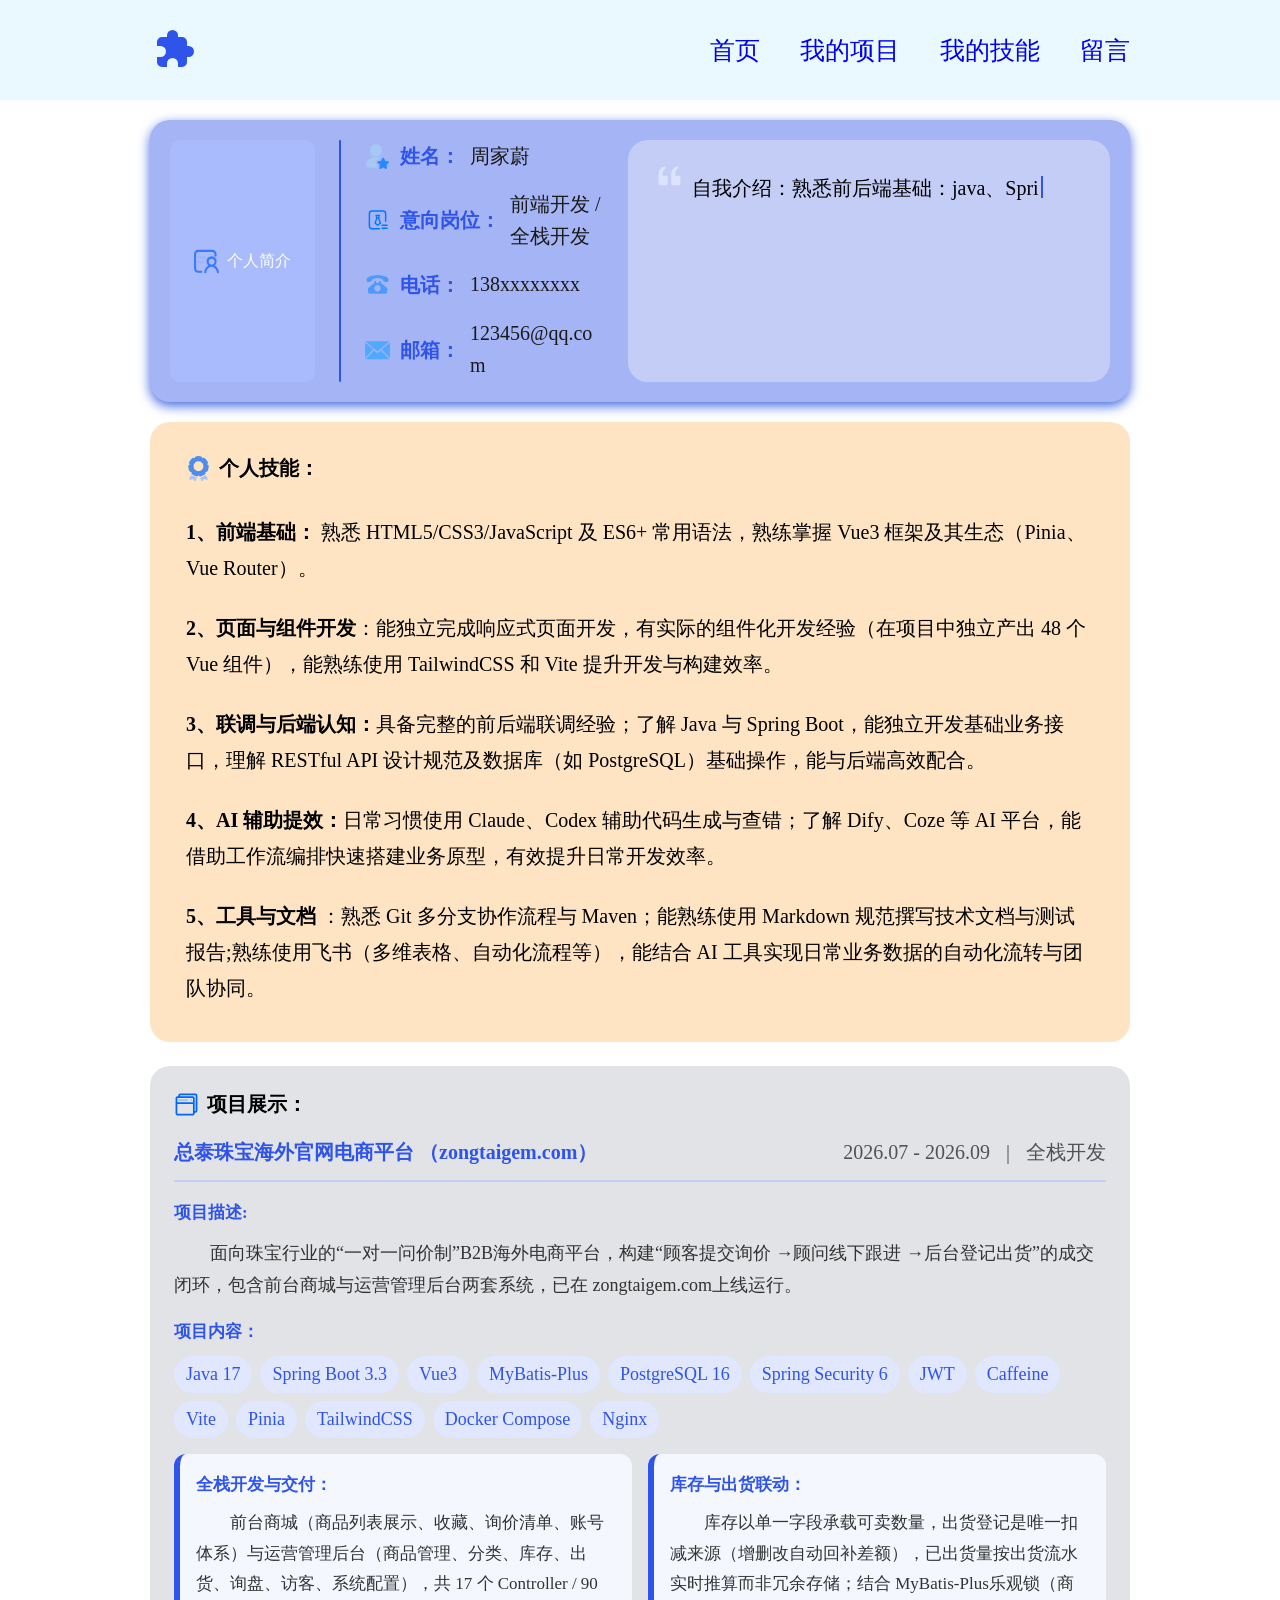
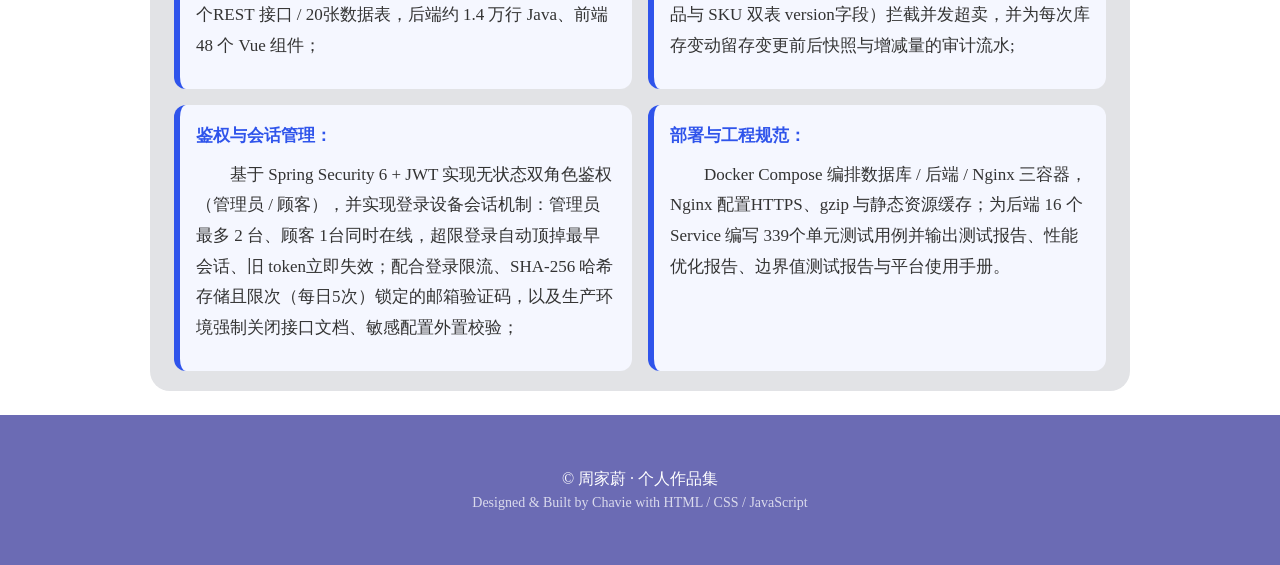
==== Work/index.html @ d4e1d158 "修改首页" ====
<!DOCTYPE html>
<html lang="en">

<head>
    <meta charset="UTF-8">
    <meta name="viewport" content="width=device-width, initial-scale=1.0">
    <title>个人作品集</title>
    <script src="First_Work.js" defer></script>
    <link rel="stylesheet" href="First_Work.css">

</head>

<body>

    <!-- 顶部导航栏 -->
    <header>
        <!-- logo -->
        <svg t="1792404704887" class="icon" viewBox="0 0 1024 1024" version="1.1" xmlns="http://www.w3.org/2000/svg"
            p-id="7652" width="48" height="48">
            <path
                d="M362.666667 874.666667h-106.666667a106.773333 106.773333 0 0 1-106.666667-106.666667v-106.666667h74.666667a117.333333 117.333333 0 0 0 0-234.666666H149.333333v-85.333334a106.773333 106.773333 0 0 1 106.666667-106.666666h106.666667V202.666667a117.333333 117.333333 0 0 1 234.666666 0V234.666667h85.333334a106.773333 106.773333 0 0 1 106.666666 106.666666v85.333334h32a117.333333 117.333333 0 1 1 0 234.666666H789.333333v106.666667a106.773333 106.773333 0 0 1-106.666666 106.666667h-85.333334v-74.666667a117.333333 117.333333 0 1 0-234.666666 0V874.666667z"
                fill="#2F54EB" p-id="7653"></path>
        </svg>

        <!-- 导航栏 -->
        <ul>
            <li><a href="#home">首页</a></li>
            <li><a href="#program">我的项目</a></li>
            <li><a href="#program">我的技能</a></li>
            <li><a href="#message">留言</a></li>
        </ul>
    </header>

    <!-- 内容区 -->
    <main>

        <!-- 个人简介 -->
        <section class="profile_section">

            <div class="profile_wrap">
                <!-- 左侧标题 -->
                <p class="profile_title">
                    <svg t="1792503653379" class="icon" viewBox="0 0 1094 1024" version="1.1"
                        xmlns="http://www.w3.org/2000/svg" p-id="25993" width="25" height="25">
                        <path
                            d="M321.462474 914.493994H183.380227c-50.987581 0-92.565437-47.705119-92.565437-106.351778V198.260722c0-58.427829 41.577856-106.132947 92.565437-106.132947h620.823034c51.206412 0 92.565437 47.705119 92.565437 106.132947v58.64666a45.51681 45.51681 0 1 0 90.81479 0V198.479553c0-109.41541-82.280388-198.479553-183.380227-198.479553H183.380227C82.280388 0 0 89.064144 0 198.479553v609.881494c0 109.41541 82.280388 198.260722 183.380227 198.260722h138.082247a46.173303 46.173303 0 0 0 0-92.127775z"
                            fill="#397AFF" p-id="25994"></path>
                        <path
                            d="M183.380227 281.197603a46.173303 46.173303 0 0 0 0 92.346606h275.945663a46.173303 46.173303 0 0 0 0-92.346606zM390.394182 492.369344H183.380227a45.735641 45.735641 0 0 0-45.29798 45.954472 46.173303 46.173303 0 0 0 45.29798 46.392133h207.013955a46.173303 46.173303 0 0 0 0-92.346605z"
                            fill="#96B8FF" p-id="25995"></path>
                        <path
                            d="M909.679716 687.128773a223.645097 223.645097 0 0 0 78.122603-169.812716 218.830819 218.830819 0 1 0-435.692162 0 224.30159 224.30159 0 0 0 77.46611 169.812716c-104.16347 60.178475-181.191918 180.973088-181.191918 288.200189a45.51681 45.51681 0 1 0 90.81479 0c0-93.003098 103.069316-235.461962 230.428853-235.461962S1000.056845 882.325864 1000.056845 975.328962a45.51681 45.51681 0 1 0 90.81479 0c0-107.664763-76.809618-228.678206-181.191919-288.200189z m-12.911018-169.156223a126.921875 126.921875 0 1 1-127.797199-130.423169 128.453691 128.453691 0 0 1 127.797199 129.766676z"
                            fill="#397AFF" p-id="25996"></path>
                    </svg>
                    个人简介
                </p>

                <!-- 中间竖线 -->
                <div class="profile_divider"></div>

                <!-- 个人信息 -->
                <ul class="profile_fields">

                    <!-- 姓名 -->
                    <li class="profile_item">
                        <svg t="1792417954422" class="icon" viewBox="0 0 1024 1024" version="1.1"
                            xmlns="http://www.w3.org/2000/svg" p-id="19035" width="25" height="25">
                            <path
                                d="M659.072698 558.545455l-38.632727 36.305454-180.130909 89.367273a32.116364 32.116364 0 0 0-15.36 46.545454l88.436363 170.356364 15.36 76.334545H371.421789c-183.854545 0-325.818182 0-325.818182-93.090909v-18.152727a325.818182 325.818182 0 0 1 325.818182-322.094545h191.767273a272.290909 272.290909 0 0 1 95.883636 14.429091zM448.221789 0A250.414545 250.414545 0 0 1 697.239971 253.207273a249.483636 249.483636 0 1 1-498.501818 0A250.414545 250.414545 0 0 1 448.221789 0z"
                                fill="#A5C8F4" p-id="19036"></path>
                            <path
                                d="M522.229062 765.672727l75.403636 78.661818a39.098182 39.098182 0 0 1 11.170909 28.392728l-18.152727 110.778182a32.581818 32.581818 0 0 0 46.545455 35.84l93.090909-49.803637a37.236364 37.236364 0 0 1 28.392727 0l93.090909 49.803637c25.134545 14.429091 50.269091-6.981818 46.545455-35.84L883.421789 872.727273a23.272727 23.272727 0 0 1 10.705455-28.392728l75.403636-78.661818a34.909091 34.909091 0 0 0-18.152727-57.250909l-103.796364-13.963636c-11.170909 0-18.152727-7.447273-25.134545-18.152727l-46.545455-100.072728A31.185455 31.185455 0 0 0 743.785425 558.545455a32.116364 32.116364 0 0 0-28.858181 17.687272l-46.545455 100.072728a27.461818 27.461818 0 0 1-25.134545 18.152727l-104.261819 13.963636a32.581818 32.581818 0 0 0-16.756363 57.250909z"
                                fill="#2589FF" p-id="19037"></path>
                        </svg>
                        <span class="profile_label">姓名：</span>
                        <span class="profile_value">周家蔚</span>
                    </li>

                    <!-- 意向岗位 -->
                    <li class="profile_item">
                        <svg t="1792504507366" class="icon" viewBox="0 0 1024 1024" version="1.1"
                            xmlns="http://www.w3.org/2000/svg" p-id="28072" width="25" height="25">
                            <path
                                d="M593.132 877.883h-305.23a138.24 138.24 0 0 1-138.24-138.24V231.975a138.634 138.634 0 0 1 138.24-138.633h449.772a138.634 138.634 0 0 1 138.24 138.633v315.077a29.538 29.538 0 0 1-59.077 0V231.975a78.77 78.77 0 0 0-78.77-78.769H287.903a78.77 78.77 0 0 0-78.77 78.77v507.667a78.77 78.77 0 0 0 78.77 78.77h305.23a29.538 29.538 0 1 1 0 59.076z"
                                fill="#0079FE" p-id="28073"></path>
                            <path
                                d="M385.97 614.794l71.285-211.496-33.87-92.947a28.357 28.357 0 0 1 3.544-26.388 27.57 27.57 0 0 1 22.843-12.603h143.754a28.75 28.75 0 0 1 23.237 12.603 29.538 29.538 0 0 1 3.15 26.388l-33.476 92.947 70.892 211.496a29.145 29.145 0 0 1-11.421 33.477l-112.64 76.012a27.175 27.175 0 0 1-31.508 0l-105.157-75.618a29.932 29.932 0 0 1-10.634-33.083z m104.368-285.539l16.148 44.899h30.326l14.573-43.717zM446.228 614.4l72.074 51.988 78.769-52.776-60.653-180.381h-29.144zM905.846 859.372h-204.8a29.538 29.538 0 0 1 0-59.077h204.8a29.538 29.538 0 0 1 0 59.077z m0-120.517h-204.8a29.538 29.538 0 0 1 0-59.077h204.8a29.538 29.538 0 0 1 0 59.077z"
                                fill="#0079FE" p-id="28074"></path>
                        </svg>
                        <span class="profile_label">意向岗位：</span>
                        <span class="profile_value">前端开发 / 全栈开发</span>
                    </li>

                    <!-- 电话 -->
                    <li class="profile_item">
                        <svg t="1792504564006" class="icon" viewBox="0 0 1024 1024" version="1.1"
                            xmlns="http://www.w3.org/2000/svg" p-id="34089" width="25" height="25">
                            <path
                                d="M813.511 398.222C716.8 369.778 756.622 307.2 699.733 284.444 603.023 244.622 512 244.622 512 244.622s-91.022 0-187.733 39.822c-56.89 22.756-22.756 85.334-113.778 113.778-102.4 34.134-153.6-17.066-153.6-73.955 0-39.823 22.755-85.334 73.955-113.778C261.69 130.844 512 130.844 512 130.844s250.311 0 381.156 73.956c51.2 34.133 73.955 79.644 73.955 119.467 0 56.889-51.2 108.089-153.6 73.955z m-432.355-28.444h68.266v68.266h130.845v-68.266h68.266v68.266L910.223 665.6v153.6c0 45.511-45.512 73.956-91.023 73.956H210.489c-45.511 0-85.333-34.134-85.333-73.956V665.6l261.688-227.556v-68.266zM512 796.444c68.267 0 130.844-56.888 130.844-130.844 0-68.267-56.888-130.844-130.844-130.844-68.267 0-130.844 56.888-130.844 130.844 0 73.956 62.577 130.844 130.844 130.844z m0 0"
                                fill="#4B9AFC" p-id="34090"></path>
                        </svg>
                        <span class="profile_label">电话：</span>
                        <a class="profile_value" href="tel:138xxxxxxxx">138xxxxxxxx</a>
                    </li>

                    <!-- 邮箱 -->
                    <li class="profile_item">
                        <svg t="1792504593896" class="icon" viewBox="0 0 1024 1024" version="1.1"
                            xmlns="http://www.w3.org/2000/svg" p-id="35129" width="25" height="25">
                            <path
                                d="M512 589.44L36.096 180.48c2.56-0.576 4.864-1.664 7.488-1.664H980.48c1.6 0 4.992 1.152 7.552 1.6L512 589.44z m510.976-352.384v614.784c0 3.84-1.152 7.168-2.048 10.688l-337.92-348.544L1020.416 224c1.344 4.16 2.56 8.448 2.56 13.056zM3.584 223.936L341.12 513.984 3.2 862.528c-0.832-3.456-2.112-6.848-2.112-10.688V237.056c0-4.672 1.28-8.896 2.56-13.12z m646.528 328.896l340.736 351.36c-3.392 0.896-6.72 2.176-10.432 2.176H43.584c-3.584 0-6.912-1.28-10.24-2.176l340.672-351.36 124.352 106.88a20.672 20.672 0 0 0 27.264 0l124.48-106.88z"
                                fill="#51A9FF" p-id="35130"></path>
                        </svg>
                        <span class="profile_label">邮箱：</span>
                        <a class="profile_value" href="mailto:123456@qq.com">123456@qq.com</a>
                    </li>
                </ul>
            </div>

            <!-- 自我介绍 -->
            <div class="info">
                <svg t="1792412472788" class="icon" viewBox="0 0 1024 1024" version="1.1"
                    xmlns="http://www.w3.org/2000/svg" p-id="11012" width="35" height="35">
                    <path
                        d="M242.578773 737.28H411.921067c28.398933 0 51.432107-23.251627 51.432106-51.923627v-169.028266c0-28.672-23.01952-51.909973-51.432106-51.909974h-77.550934c-14.527147 0-26.187093-12.41088-25.750186-27.060906 2.70336-90.35776 6.403413-147.305813 75.3664-190.99648 12.055893-7.61856 17.24416-22.97856 10.922666-35.826347l-2.512213-5.106347c-5.952853-12.0832-20.179627-17.558187-32.467627-12.260693C227.874133 250.197333 191.146667 311.814827 191.146667 464.418133v220.93824c0 28.672 23.033173 51.923627 51.432106 51.923627z m369.513814 0h169.32864C809.82016 737.28 832.853333 714.028373 832.853333 685.356373v-169.028266c0-28.672-23.033173-51.909973-51.432106-51.909974h-77.550934c-14.527147 0-26.187093-12.41088-25.750186-27.060906 2.689707-90.35776 6.38976-147.305813 75.3664-190.99648 12.04224-7.61856 17.24416-22.97856 10.922666-35.826347l-2.512213-5.106347c-5.952853-12.0832-20.179627-17.558187-32.467627-12.260693-132.05504 57.029973-168.768853 118.647467-168.768853 271.250773v220.93824c0 28.672 23.01952 51.923627 51.432107 51.923627z"
                        fill="#DCE3FF" p-id="11013"></path>
                </svg>
                <span id="typing"
                    data-text="自我介绍：熟悉前后端基础：java、SpringBoot、h5、css、Vue等开发技术，日常习惯用git管理代码以及使用claude等AI工具提效，具备独立完成项目从开发到上线的完整实践经验，习惯用 AI 工具提升开发效率，并在需求拆解、方案设计与文档撰写环节主动引入大模型辅助完成"></span><span
                    class="cursor"></span>
            </div>

        </section>



        <!-- 技能卡片区 -->
        <div class="skill">
            <p>
                <svg t="1792417775880" class="icon" viewBox="0 0 1024 1024" version="1.1"
                    xmlns="http://www.w3.org/2000/svg" p-id="13357" width="25" height="25">
                    <path
                        d="M930.926254 408.920354v-5.663717a37.758112 37.758112 0 0 0-15.858407-28.318584l-47.952803-33.227139 29.451328-51.728613a37.758112 37.758112 0 0 0 1.887905-32.471977 425.533923 425.533923 0 0 0-139.705014-176.707964 37.758112 37.758112 0 0 0-32.849558-5.286136l-55.882006 17.368732L648.495575 37.758112a37.758112 37.758112 0 0 0-24.165192-21.899705 412.696165 412.696165 0 0 0-224.660766 0A37.758112 37.758112 0 0 0 375.504425 37.758112l-21.522124 55.126844L298.100295 75.516224a37.758112 37.758112 0 0 0-32.471976 5.286136A423.646018 423.646018 0 0 0 125.545723 257.510324a37.758112 37.758112 0 0 0 1.887905 32.471977l29.451328 51.728613-47.952803 33.227139a37.758112 37.758112 0 0 0-15.480826 27.941003v19.634218a424.778761 424.778761 0 0 0 50.595871 201.628319 37.758112 37.758112 0 0 0 26.808259 18.879056l57.392331 8.684366-5.286136 58.147492a37.758112 37.758112 0 0 0 12.082596 29.828909 415.339233 415.339233 0 0 0 203.516224 98.926254h6.418879A37.758112 37.758112 0 0 0 469.899705 830.678466l41.911504-37.758112 42.289086 37.758112a37.758112 37.758112 0 0 0 30.961652 9.439528 415.339233 415.339233 0 0 0 203.516224-98.926254 34.737463 34.737463 0 0 0 12.082596-29.828908l-4.153392-58.147493 57.769911-11.327433a37.758112 37.758112 0 0 0 26.430679-18.879056 425.156342 425.156342 0 0 0 50.973451-201.628319c-0.377581-3.39823-0.377581-6.041298-0.755162-12.460177z m-419.115045 211.067847a200.873156 200.873156 0 1 1 200.873157-200.495576 200.495575 200.495575 0 0 1-200.873157 200.495576z"
                        fill="#4E8CEE" p-id="13358"></path>
                    <path
                        d="M797.262537 782.725664a445.168142 445.168142 0 0 1-203.138643 93.262537 37.758112 37.758112 0 0 1-12.837758 0l31.716814 120.448377a40.778761 40.778761 0 0 0 30.961652 26.80826h7.174041a41.533923 41.533923 0 0 0 30.961652-14.348083L739.115044 943.952802l106.477876 26.053098a37.758112 37.758112 0 0 0 42.666667-13.970502 40.778761 40.778761 0 0 0 0-46.820059zM443.846608 876.743363h-6.796461a447.811209 447.811209 0 0 1-209.557522-98.171092l-92.884955 132.908555a37.758112 37.758112 0 0 0 43.044247 58.902655l106.100295-26.430679 56.637169 65.321534a41.156342 41.156342 0 0 0 30.961651 14.725664h8.306785a40.40118 40.40118 0 0 0 30.20649-28.318584l35.115044-118.182891z"
                        fill="#A6C5F6" p-id="13359"></path>
                </svg>
                <b>个人技能：</b>
            </p>
            <ul>
                <li><strong>1、前端基础：</strong> 熟悉 HTML5/CSS3/JavaScript 及 ES6+ 常用语法，熟练掌握 Vue3 框架及其生态（Pinia、Vue Router）。
                </li>
                <li><strong>2、页面与组件开发</strong>：能独立完成响应式页面开发，有实际的组件化开发经验（在项目中独立产出 48 个 Vue 组件），能熟练使用 TailwindCSS 和 Vite
                    提升开发与构建效率。</li>
                <li><strong>3、联调与后端认知：</strong>具备完整的前后端联调经验；了解 Java 与 Spring Boot，能独立开发基础业务接口，理解 RESTful API 设计规范及数据库（如
                    PostgreSQL）基础操作，能与后端高效配合。</li>
                <li><strong>4、AI 辅助提效：</strong>日常习惯使用 Claude、Codex 辅助代码生成与查错；了解 Dify、Coze 等 AI
                    平台，能借助工作流编排快速搭建业务原型，有效提升日常开发效率。</li>
                <li><strong>5、工具与文档</strong> ：熟悉 Git 多分支协作流程与 Maven；能熟练使用 Markdown 规范撰写技术文档与测试报告;熟练使用飞书（多维表格、自动化流程等），能结合
                    AI 工具实现日常业务数据的自动化流转与团队协同。</li>
            </ul>
        </div>


        <!-- 项目展示区 -->
        <div class="program">
            <!-- 小标题 -->
            <p><svg t="1792417872765" class="icon" viewBox="0 0 1024 1024" version="1.1"
                    xmlns="http://www.w3.org/2000/svg" p-id="15295" width="25" height="25">
                    <path
                        d="M883 64H251c-41.9 0-76 34.1-76 76v36h-35c-41.9 0-76 34.1-76 76v632c0 41.9 34.1 76 76 76h632c41.9 0 76-34.1 76-76v-36h35c41.9 0 76-34.1 76-76V140c0-41.9-34.1-76-76-76zM136 252c0-2.1 1.9-4 4-4h632c2.1 0 4 1.9 4 4v164c0 2.1-1.9 4-4 4H140c-2.1 0-4-1.9-4-4V252z m636 636H140c-2.1 0-4-1.9-4-4V491.9c1.3 0.1 2.7 0.1 4 0.1h632c1.3 0 2.7 0 4-0.1V884c0 2.1-1.9 4-4 4z m115-116c0 2.1-1.9 4-4 4h-35V252c0-41.9-34.1-76-76-76H247v-36c0-2.1 1.9-4 4-4h632c2.1 0 4 1.9 4 4v632z"
                        fill="#0066FF" p-id="15296"></path>
                    <path
                        d="M202 370h349c19.9 0 36-16.1 36-36s-16.1-36-36-36H202c-19.9 0-36 16.1-36 36s16.1 36 36 36zM664 334c0 19.882 16.118 36 36 36s36-16.118 36-36-16.118-36-36-36-36 16.118-36 36z"
                        fill="#99C2FF" p-id="15297"></path>
                </svg>
                <b>项目展示：</b>
            </p>

            <!-- 项目标题 -->
            <div class="program_header">
                <h3 class="program_name">总泰珠宝海外官网电商平台 （zongtaigem.com）</h3>
                <div class="program_meta">
                    <span>2026.07 - 2026.09</span>
                    <span>|</span>
                    <span>全栈开发</span>
                </div>
            </div>

            <!-- 项目描述 -->
            <div class="program_block">
                <h4>项目描述:</h4>
                <p>面向珠宝行业的“一对一问价制”B2B海外电商平台，构建“顾客提交询价 →顾问线下跟进 →后台登记出货”的成交闭环，包含前台商城与运营管理后台两套系统，已在 zongtaigem.com上线运行。</p>
            </div>

            <!-- 项目内容 -->
            <div class="program_block">
                <h4>项目内容：</h4>
                <div class="tech_tags">
                    <span>Java 17</span>
                    <span>Spring Boot 3.3</span>
                    <span>Vue3</span>
                    <span>MyBatis-Plus</span>
                    <span>PostgreSQL 16</span>
                    <span>Spring Security 6</span>
                    <span>JWT</span>
                    <span>Caffeine</span>
                    <span>Vite</span>
                    <span>Pinia</span>
                    <span>TailwindCSS</span>
                    <span>Docker Compose</span>
                    <span>Nginx</span>
                </div>
            </div>

            <!-- 内容分点 -->
            <div class="program_cards">
                <div class="program_card">
                    <h4>全栈开发与交付：</h4>
                    <p>前台商城（商品列表展示、收藏、询价清单、账号体系）与运营管理后台（商品管理、分类、库存、出货、询盘、访客、系统配置），共 17 个 Controller /
                        90 个REST 接口 / 20张数据表，后端约 1.4 万行 Java、前端48 个 Vue 组件；</p>
                </div>

                <div class="program_card">
                    <h4>库存与出货联动：</h4>
                    <p>库存以单一字段承载可卖数量，出货登记是唯一扣减来源（增删改自动回补差额），已出货量按出货流水实时推算而非冗余存储；结合 MyBatis-Plus乐观锁（商品与 SKU 双表
                        version字段）拦截并发超卖，并为每次库存变动留存变更前后快照与增减量的审计流水;</p>
                </div>

                <div class="program_card">
                    <h4>鉴权与会话管理：</h4>
                    <p>基于 Spring Security 6 + JWT 实现无状态双角色鉴权（管理员 / 顾客），并实现登录设备会话机制：管理员最多 2 台、顾客 1台同时在线，超限登录自动顶掉最早会话、旧
                        token立即失效；配合登录限流、SHA-256 哈希存储且限次（每日5次）锁定的邮箱验证码，以及生产环境强制关闭接口文档、敏感配置外置校验；</p>
                </div>

                <div class="program_card">
                    <h4>部署与工程规范：</h4>
                    <p>Docker Compose 编排数据库 / 后端 / Nginx 三容器，Nginx 配置HTTPS、gzip 与静态资源缓存；为后端 16 个 Service 编写
                        339个单元测试用例并输出测试报告、性能优化报告、边界值测试报告与平台使用手册。</p>
                </div>
            </div>


        </div>









    </main>

    <!-- 页脚 -->
    <footer>
        <p class="copyright">© <span id="year"></span> 周家蔚 · 个人作品集</p>
        <p class="footer-sub">Designed &amp; Built by Chavie with HTML / CSS / JavaScript</p>
    </footer>


</body>

</html>
---- Work/First_Work.css ----
/* 全局盒模型 */
 * {
     margin: 0;
     padding: 0;
     box-sizing: border-box;
 }

 body {
     color: black;
 }

 /*---------------- 顶部导航栏---------------- */
 header {
     height: 100px;
     top: 0;
     background-color: rgb(234, 249, 255);
     /* 让 logo 和导航在一行 */
     display: flex;
     /* 垂直居中 */
     align-items: center;
     /* 左右留白 */
     padding: 0 150px;
     /* logo 靠左，导航靠右 */
     justify-content: space-between;
     /* 导航栏固定顶部 */
     position: sticky;
     /* 防止被卡片盖住 */
     z-index: 100;
 }

 header ul {
     /* 让 li 横向排列 */
     display: flex;
     align-items: center;
     /* 菜单项间距 */
     gap: 40px;
     /* 去掉小圆点 */
     list-style: none;
 }

 header ul li a {
     /* 去掉下划线 */
     text-decoration: none;
     font-size: 25px;

 }

 header ul li a:hover {
     color: #2F54EB;
 }


 /* ------------------内容栏------------------- */
 main {
     margin: 20px 0;
     padding: 0 150px;
     line-height: 1.8;
 }

 /* ----------------个人简介卡片---------------- */
 section {
     border-radius: 20px;
     margin:0 0 20px;
     padding: 20px;
     background-color: #a4b4f4;
     box-shadow: 0 4px 12px royalblue;
     transition: background-color 0.5s ease;
 }

 section:hover {
     background-color: #95a7f0;
     /* color: #fff; */
 }

 .profile_section {
     display: flex;
     flex-direction: row;
     align-items: stretch;
     /* 左右等高 */
     gap: 24px;
 }

 .profile_wrap {
     flex: 1;
     min-width: 0;
     display: flex;
     flex-direction: row;
     align-items: stretch;
     gap: 24px;
 }

 /* --------左侧标题块-------- */
 .profile_title {
     flex: 0 0 auto;
     padding: 20px 24px;
     background-color: #a9bafd;
     color: #fff;
     border-radius: 10px;
     display: flex;
     align-items: center;
     justify-content: center;
     gap: 8px;
     line-height: 1.2;
     text-align: center;
     white-space: nowrap;
 }

 .profile_title svg {
     flex-shrink: 0;
 }


 /* --------中间竖线-------- */
 .profile_divider {
     flex: 0 0 2px;
     align-self: stretch;
     background-color: #2F54EB;
     border-radius: 2px;
 }

 /* ------右侧信息列表------ */
 .profile_fields {
     flex: 1;
     min-width: 0;
     display: flex;
     flex-direction: column;
     justify-content: center;
     gap: 16px;
     list-style: none;
 }

 .profile_item {
     display: flex;
     align-items: center;
     gap: 10px;
     font-size: 20px;
     line-height: 1.6;
 }

 .profile_item svg {
     flex-shrink: 0;
 }

 .profile_label {
     flex-shrink: 0;
     color: #2F54EB;
     font-weight: 600;
 }

 .profile_value {
     color: #1a1a1a;
     word-break: break-word;
 }

 /* 电话、邮箱链接 */
 a.profile_value {
     color: #1a1a1a;
     text-decoration: none;
     border-bottom: 1px dashed transparent;
     transition: color 0.2s, border-color 0.2s;
 }

 a.profile_value:hover {
     color: #2F54EB;
     border-bottom-color: #2F54EB;
 }

 /* --------自我介绍-------- */
 .info {
     flex: 1;
     font-size: 20px;
     min-height: 200px;
     /* 防止打字过程高度抖动 */
     padding: 20px 24px;
     background-color: #c3cdf5;
     border-radius: 20px;
     transition: background-color 0.5s ease;
     /* 关键：在 section 内不需要下边距 */
     margin-bottom: 0;
 }

 /* 打字光标 */
 .cursor {
     display: inline-block;
     width: 2px;
     height: 1.1em;
     margin-left: 2px;
     background: #2F54EB;
     vertical-align: -0.15em;
     animation: blink 0.8s step-end infinite;
 }

 @keyframes blink {
     50% {
         opacity: 0;
     }
 }

 .cursor.done {
     animation: none;
     opacity: 0;
 }

 /* 技能和项目小标题 */
 .program p,
 .skill p {
     display: flex;
     align-items: center;
     gap: 8px;
     margin-bottom: 12px;
 }

 /* ----------------个人技能卡片区---------------- */
 .skill {
     font-size: 20px;
     /* 文字不贴边 */
     padding: 20px 24px;
     margin-bottom: 24px;
     background-color: bisque;
     border-radius: 20px;
     /* 悬停上浮 */
     transition: transform 0.3s ease, box-shadow 0.3s ease;
 }

 .skill :hover {
     box-shadow: 0 10px 20px rgba(0, 0, 0, 0.2);
 }

 .skill p {
     border-radius: 10px;
     padding: 8px 12px;
 }

 .skill ul {
     border-radius: 15px;
 }

 .skill ul li {
     list-style: none;
     background-color: bisque;
     transition: background-color 0.5s ease;
     border-radius: 10px;
     /* 每条技能像小卡片 */
     padding: 8px 12px;
     /* 条与条之间留缝 */
     margin-bottom: 8px;
 }

 .skill ul li:hover {
     background-color: rgb(249, 213, 170);
 }

 /* ----------------项目展示区---------------- */
 .program {
     font-size: 20px;
     border-radius: 20px;
     background-color: #e2e3e6;
     padding: 20px 24px;
     margin-bottom: 24px;
 }

 .program_header {
     display: flex;
     /* 一行放不下时允许换行，窄屏不会溢出 */
     flex-wrap: wrap;
     /* 基线对齐，文字大小不同时底部对齐更自然 */
     align-items: baseline;
     gap: 12px;
     padding-bottom: 10px;
     margin-bottom: 16px;
     border-bottom: 2px solid #c3cdf5;
 }

 .program_name {
     font-size: 20px;
     color: #2F54EB;
     line-height: 1.4;
 }

 .program_meta {
     display: flex;
     gap: 16px;
     font-size: 20px;
     color: #525252;
     /* 自动占满左侧剩余空间，把时间和岗位推到最右边 */
     margin-left: auto;
 }

 /* 描述、技术栈这类整行块 */
 .program_block {
     margin-bottom: 16px;
 }

 .program_block h4 {
     font-size: 17px;
     color: #2F54EB;
     margin-bottom: 8px;
 }

 .program_block p {
     font-size: 18px;
     line-height: 1.8;
     color: #333;
     text-indent: 2em;
 }

 /* 技术栈标签容器 */
 .tech_tags {
     /* 标签横向排列 */
     display: flex;
     /* 一行放不下自动换行 */
     flex-wrap: wrap;
     gap: 8px;
 }

 /* 单个技术标签 */
 .tech_tags span {
     padding: 4px 12px;
     background-color: #e0e7ff;
     color: #2F54EB;
     border-radius: 20px;
     /* 大圆角，形成胶囊形状 */
     font-size: 18px;
     line-height: 1.6;
 }


 /* 项目内容卡片容器 */
 .program_cards {
     display: flex;
     /* 卡片用 flex 排列 */
     flex-wrap: wrap;
     /* 一行放不下自动换行，实现两列效果 */
     gap: 16px;

 }

 .program_cards h4 {
     font-size: 17px;
     color: #2F54EB;
     margin-bottom: 8px;
 }

 /* 单个内容卡片 */
 .program_card {
     flex: 1 1 calc(50% - 8px);
     min-width: 260px;
     background-color: #f5f7ff;
     border-radius: 12px;
     padding: 16px;
     border-left: 6px solid #2F54EB;

 }

 .program_card h4 {
     font-size: 17px;
     color: #2F54EB;
     margin-bottom: 8px;
 }

 .program_card p {
     font-size: 17px;
     line-height: 1.8;
     color: #333;
     text-indent: 2em;
 }




 /* ----------------底部导航栏---------------- */
 footer {
     height: 150px;
     margin-top: 10px;
     padding: 20px;
     font-size: 25px;
     background-color: rgb(107, 107, 180);
     text-align: center;
     display: flex;
     flex-direction: column;
     align-items: center;
     justify-content: center;
 }

 .copyright {
     font-size: 16px;
     color: #fff;
     line-height: 1.6;
 }

 .footer-sub {
     font-size: 14px;
     color: rgba(255, 255, 255, 0.75);
     /* 半透明白，弱化副标题 */
     line-height: 1.6;
 }

 /* 响应式布局 */
 /* ---------- 平板 ≤1024px ---------- */
 @media (max-width: 1024px) {
     header {
         padding: 0 40px;
     }

     main {
         padding: 0 40px;
     }

     header ul {
         gap: 24px;
     }

     header ul li a {
         font-size: 20px;
     }

     .skill,
     .program,
     section {
         font-size: 20px;
     }
 }

 /* ---------- 手机 ≤768px ---------- */
 @media (max-width: 768px) {
     header {
         height: auto;
         padding: 12px 20px;
         flex-wrap: wrap;
         /* 放不下就换行 */
         gap: 12px;
     }

     header ul {
         gap: 16px;
         flex-wrap: wrap;
     }

     header ul li a {
         font-size: 16px;
     }

     header .icon {
         width: 36px;
         height: 36px;
     }

     main {
         padding: 0 16px;
     }

     .profile_section {
         flex-direction: column;
         /* 上下排列 */
         gap: 16px;
     }

     .profile_wrap {
         flex-direction: column;
         /* 左侧内部也上下排 */
         gap: 16px;
     }

     .info {
         min-height: auto;
         /* 手机上不需要固定最小高度 */
     }

     .skill,
     .program,
     section,
     footer {
         font-size: 16px;
     }

     .skill,
     .program,
     section {
         padding: 16px;
     }

     section {
         min-height: 0;
         margin-bottom: 16px;
     }

     .skill ul li {
         padding: 8px 10px;
         margin-bottom: 6px;
     }


     .profile_title {
         width: 100%;
         padding: 12px;
     }

     .profile_divider {
         flex: 0 0 auto;
         width: 100%;
         height: 2px;
     }

     .profile_fields {
         gap: 12px;
     }

     .profile_item {
         font-size: 16px;
     }
 }

 /* ---------- 小手机 ≤480px ---------- */
 @media (max-width: 480px) {
     header ul {
         gap: 10px;
     }

     header ul li a {
         font-size: 14px;
     }

     .info,
     .skill,
     .program,
     section {
         padding: 12px;
         border-radius: 12px;
     }

     .skill,
     .program,
     section,
     footer {
         font-size: 14px;
     }

     .profile_item {
         font-size: 14px;
         gap: 8px;
     }

     .profile_item svg {
         width: 20px;
         height: 20px;
     }
 }
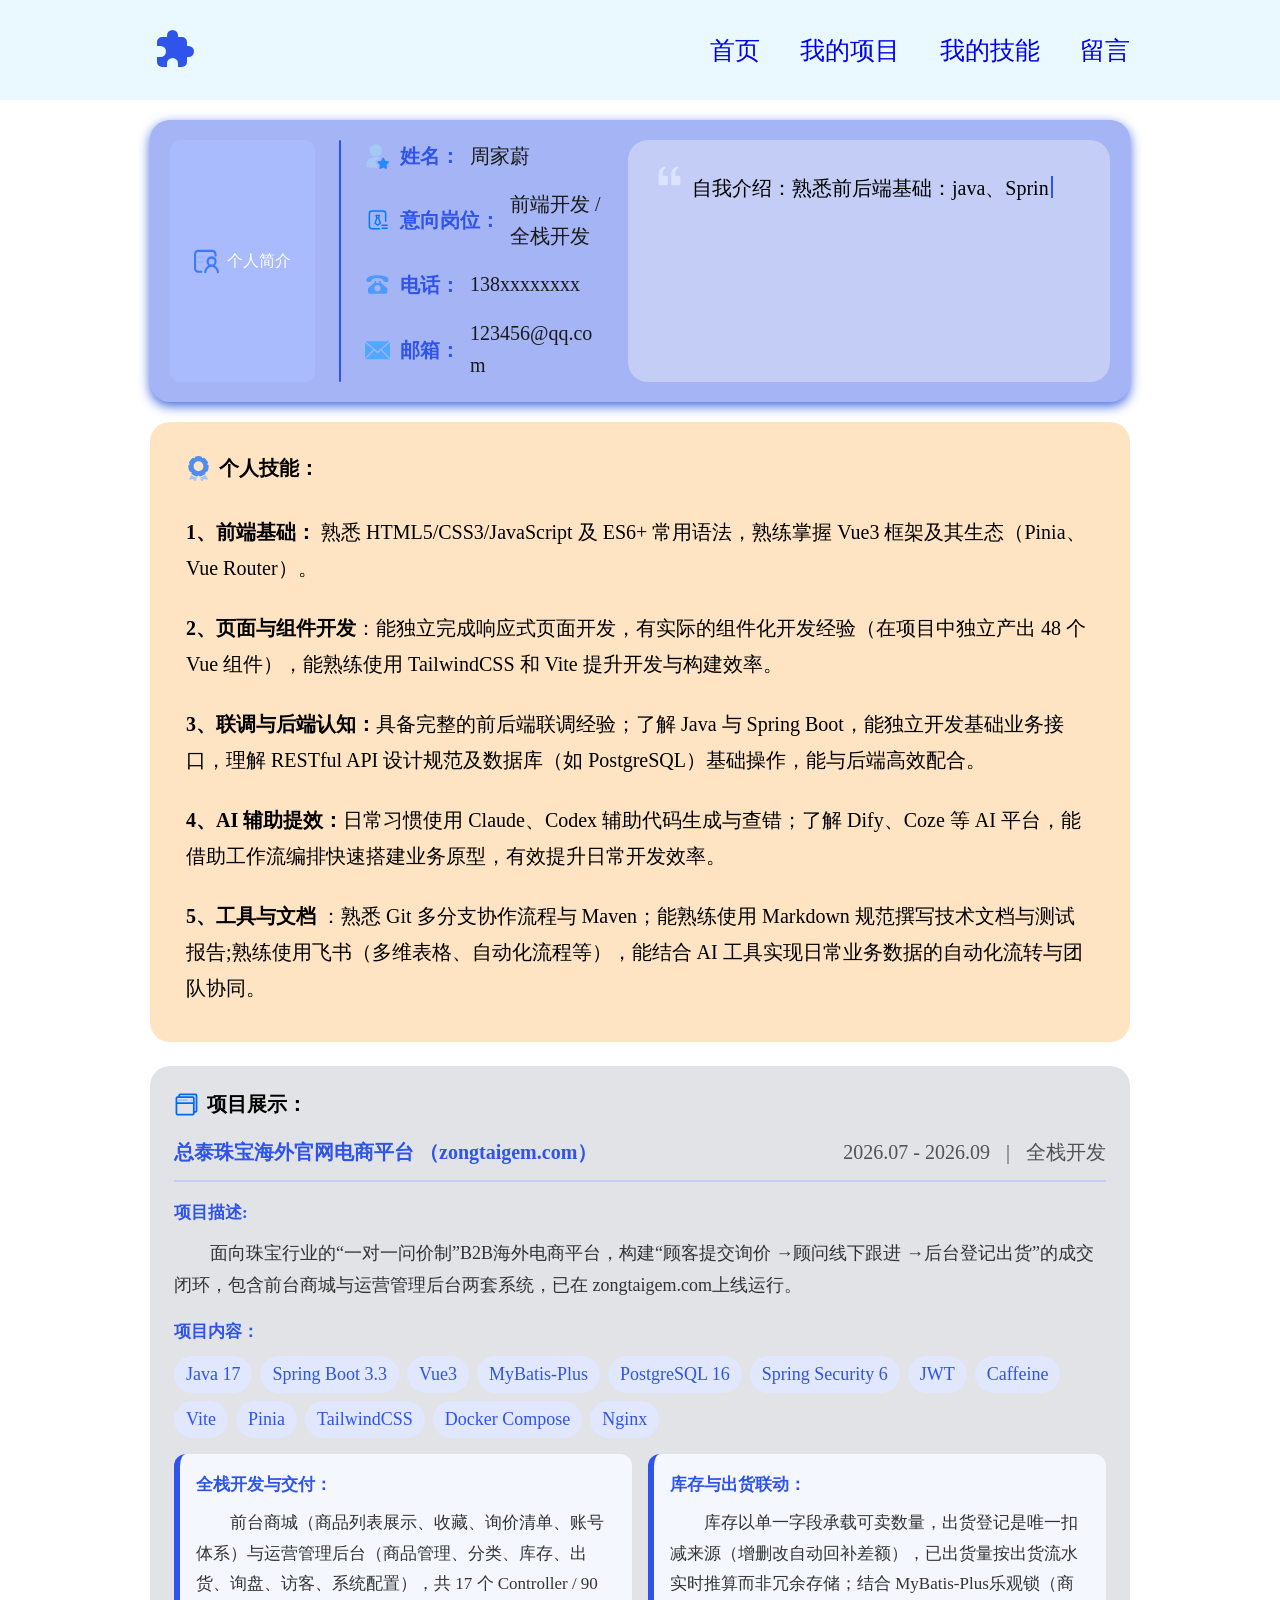
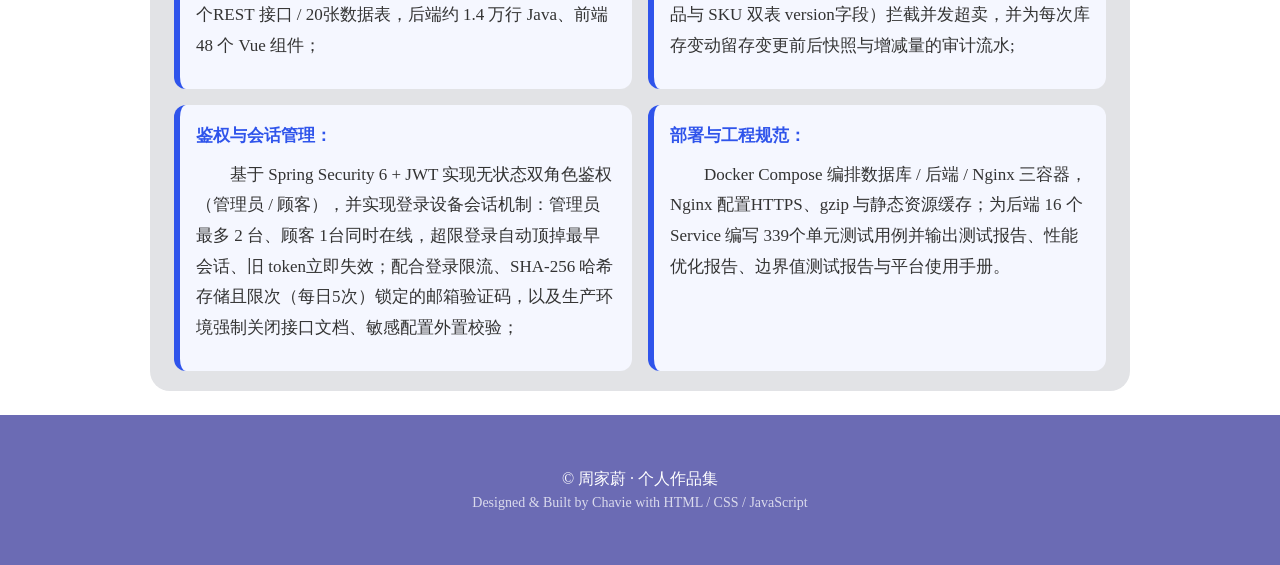
==== commit 9b31d7a7: "10-21" ====
--- a/Work/index.html
+++ b/Work/index.html
@@ -21,6 +21,7 @@
                 d="M362.666667 874.666667h-106.666667a106.773333 106.773333 0 0 1-106.666667-106.666667v-106.666667h74.666667a117.333333 117.333333 0 0 0 0-234.666666H149.333333v-85.333334a106.773333 106.773333 0 0 1 106.666667-106.666666h106.666667V202.666667a117.333333 117.333333 0 0 1 234.666666 0V234.666667h85.333334a106.773333 106.773333 0 0 1 106.666666 106.666666v85.333334h32a117.333333 117.333333 0 1 1 0 234.666666H789.333333v106.666667a106.773333 106.773333 0 0 1-106.666666 106.666667h-85.333334v-74.666667a117.333333 117.333333 0 1 0-234.666666 0V874.666667z"
                 fill="#2F54EB" p-id="7653"></path>
         </svg>
+        <!-- <span>欢迎来到我的个人作品集</span> -->
 
         <!-- 导航栏 -->
         <ul>
--- a/Work/First_Work.css
+++ b/Work/First_Work.css
@@ -1,547 +1,547 @@
- /* 全局盒模型 */
- * {
-     margin: 0;
-     padding: 0;
-     box-sizing: border-box;
- }
-
- body {
-     color: black;
- }
-
- /*---------------- 顶部导航栏---------------- */
- header {
-     height: 100px;
-     top: 0;
-     background-color: rgb(234, 249, 255);
-     /* 让 logo 和导航在一行 */
-     display: flex;
-     /* 垂直居中 */
-     align-items: center;
-     /* 左右留白 */
-     padding: 0 150px;
-     /* logo 靠左，导航靠右 */
-     justify-content: space-between;
-     /* 导航栏固定顶部 */
-     position: sticky;
-     /* 防止被卡片盖住 */
-     z-index: 100;
- }
-
- header ul {
-     /* 让 li 横向排列 */
-     display: flex;
-     align-items: center;
-     /* 菜单项间距 */
-     gap: 40px;
-     /* 去掉小圆点 */
-     list-style: none;
- }
-
- header ul li a {
-     /* 去掉下划线 */
-     text-decoration: none;
-     font-size: 25px;
-
- }
-
- header ul li a:hover {
-     color: #2F54EB;
- }
-
-
- /* ------------------内容栏------------------- */
- main {
-     margin: 20px 0;
-     padding: 0 150px;
-     line-height: 1.8;
- }
-
- /* ----------------个人简介卡片---------------- */
- section {
-     border-radius: 20px;
-     margin:0 0 20px;
-     padding: 20px;
-     background-color: #a4b4f4;
-     box-shadow: 0 4px 12px royalblue;
-     transition: background-color 0.5s ease;
- }
-
- section:hover {
-     background-color: #95a7f0;
-     /* color: #fff; */
- }
-
- .profile_section {
-     display: flex;
-     flex-direction: row;
-     align-items: stretch;
-     /* 左右等高 */
-     gap: 24px;
- }
-
- .profile_wrap {
-     flex: 1;
-     min-width: 0;
-     display: flex;
-     flex-direction: row;
-     align-items: stretch;
-     gap: 24px;
- }
-
- /* --------左侧标题块-------- */
- .profile_title {
-     flex: 0 0 auto;
-     padding: 20px 24px;
-     background-color: #a9bafd;
-     color: #fff;
-     border-radius: 10px;
-     display: flex;
-     align-items: center;
-     justify-content: center;
-     gap: 8px;
-     line-height: 1.2;
-     text-align: center;
-     white-space: nowrap;
- }
-
- .profile_title svg {
-     flex-shrink: 0;
- }
-
-
- /* --------中间竖线-------- */
- .profile_divider {
-     flex: 0 0 2px;
-     align-self: stretch;
-     background-color: #2F54EB;
-     border-radius: 2px;
- }
-
- /* ------右侧信息列表------ */
- .profile_fields {
-     flex: 1;
-     min-width: 0;
-     display: flex;
-     flex-direction: column;
-     justify-content: center;
-     gap: 16px;
-     list-style: none;
- }
-
- .profile_item {
-     display: flex;
-     align-items: center;
-     gap: 10px;
-     font-size: 20px;
-     line-height: 1.6;
- }
-
- .profile_item svg {
-     flex-shrink: 0;
- }
-
- .profile_label {
-     flex-shrink: 0;
-     color: #2F54EB;
-     font-weight: 600;
- }
-
- .profile_value {
-     color: #1a1a1a;
-     word-break: break-word;
- }
-
- /* 电话、邮箱链接 */
- a.profile_value {
-     color: #1a1a1a;
-     text-decoration: none;
-     border-bottom: 1px dashed transparent;
-     transition: color 0.2s, border-color 0.2s;
- }
-
- a.profile_value:hover {
-     color: #2F54EB;
-     border-bottom-color: #2F54EB;
- }
-
- /* --------自我介绍-------- */
- .info {
-     flex: 1;
-     font-size: 20px;
-     min-height: 200px;
-     /* 防止打字过程高度抖动 */
-     padding: 20px 24px;
-     background-color: #c3cdf5;
-     border-radius: 20px;
-     transition: background-color 0.5s ease;
-     /* 关键：在 section 内不需要下边距 */
-     margin-bottom: 0;
- }
-
- /* 打字光标 */
- .cursor {
-     display: inline-block;
-     width: 2px;
-     height: 1.1em;
-     margin-left: 2px;
-     background: #2F54EB;
-     vertical-align: -0.15em;
-     animation: blink 0.8s step-end infinite;
- }
-
- @keyframes blink {
-     50% {
-         opacity: 0;
-     }
- }
-
- .cursor.done {
-     animation: none;
-     opacity: 0;
- }
-
- /* 技能和项目小标题 */
- .program p,
- .skill p {
-     display: flex;
-     align-items: center;
-     gap: 8px;
-     margin-bottom: 12px;
- }
-
- /* ----------------个人技能卡片区---------------- */
- .skill {
-     font-size: 20px;
-     /* 文字不贴边 */
-     padding: 20px 24px;
-     margin-bottom: 24px;
-     background-color: bisque;
-     border-radius: 20px;
-     /* 悬停上浮 */
-     transition: transform 0.3s ease, box-shadow 0.3s ease;
- }
-
- .skill :hover {
-     box-shadow: 0 10px 20px rgba(0, 0, 0, 0.2);
- }
-
- .skill p {
-     border-radius: 10px;
-     padding: 8px 12px;
- }
-
- .skill ul {
-     border-radius: 15px;
- }
-
- .skill ul li {
-     list-style: none;
-     background-color: bisque;
-     transition: background-color 0.5s ease;
-     border-radius: 10px;
-     /* 每条技能像小卡片 */
-     padding: 8px 12px;
-     /* 条与条之间留缝 */
-     margin-bottom: 8px;
- }
-
- .skill ul li:hover {
-     background-color: rgb(249, 213, 170);
- }
-
- /* ----------------项目展示区---------------- */
- .program {
-     font-size: 20px;
-     border-radius: 20px;
-     background-color: #e2e3e6;
-     padding: 20px 24px;
-     margin-bottom: 24px;
- }
-
- .program_header {
-     display: flex;
-     /* 一行放不下时允许换行，窄屏不会溢出 */
-     flex-wrap: wrap;
-     /* 基线对齐，文字大小不同时底部对齐更自然 */
-     align-items: baseline;
-     gap: 12px;
-     padding-bottom: 10px;
-     margin-bottom: 16px;
-     border-bottom: 2px solid #c3cdf5;
- }
-
- .program_name {
-     font-size: 20px;
-     color: #2F54EB;
-     line-height: 1.4;
- }
-
- .program_meta {
-     display: flex;
-     gap: 16px;
-     font-size: 20px;
-     color: #525252;
-     /* 自动占满左侧剩余空间，把时间和岗位推到最右边 */
-     margin-left: auto;
- }
-
- /* 描述、技术栈这类整行块 */
- .program_block {
-     margin-bottom: 16px;
- }
-
- .program_block h4 {
-     font-size: 17px;
-     color: #2F54EB;
-     margin-bottom: 8px;
- }
-
- .program_block p {
-     font-size: 18px;
-     line-height: 1.8;
-     color: #333;
-     text-indent: 2em;
- }
-
- /* 技术栈标签容器 */
- .tech_tags {
-     /* 标签横向排列 */
-     display: flex;
-     /* 一行放不下自动换行 */
-     flex-wrap: wrap;
-     gap: 8px;
- }
-
- /* 单个技术标签 */
- .tech_tags span {
-     padding: 4px 12px;
-     background-color: #e0e7ff;
-     color: #2F54EB;
-     border-radius: 20px;
-     /* 大圆角，形成胶囊形状 */
-     font-size: 18px;
-     line-height: 1.6;
- }
-
-
- /* 项目内容卡片容器 */
- .program_cards {
-     display: flex;
-     /* 卡片用 flex 排列 */
-     flex-wrap: wrap;
-     /* 一行放不下自动换行，实现两列效果 */
-     gap: 16px;
-
- }
-
- .program_cards h4 {
-     font-size: 17px;
-     color: #2F54EB;
-     margin-bottom: 8px;
- }
-
- /* 单个内容卡片 */
- .program_card {
-     flex: 1 1 calc(50% - 8px);
-     min-width: 260px;
-     background-color: #f5f7ff;
-     border-radius: 12px;
-     padding: 16px;
-     border-left: 6px solid #2F54EB;
-
- }
-
- .program_card h4 {
-     font-size: 17px;
-     color: #2F54EB;
-     margin-bottom: 8px;
- }
-
- .program_card p {
-     font-size: 17px;
-     line-height: 1.8;
-     color: #333;
-     text-indent: 2em;
- }
-
-
-
-
- /* ----------------底部导航栏---------------- */
- footer {
-     height: 150px;
-     margin-top: 10px;
-     padding: 20px;
-     font-size: 25px;
-     background-color: rgb(107, 107, 180);
-     text-align: center;
-     display: flex;
-     flex-direction: column;
-     align-items: center;
-     justify-content: center;
- }
-
- .copyright {
-     font-size: 16px;
-     color: #fff;
-     line-height: 1.6;
- }
-
- .footer-sub {
-     font-size: 14px;
-     color: rgba(255, 255, 255, 0.75);
-     /* 半透明白，弱化副标题 */
-     line-height: 1.6;
- }
-
- /* 响应式布局 */
- /* ---------- 平板 ≤1024px ---------- */
- @media (max-width: 1024px) {
-     header {
-         padding: 0 40px;
-     }
-
-     main {
-         padding: 0 40px;
-     }
-
-     header ul {
-         gap: 24px;
-     }
-
-     header ul li a {
-         font-size: 20px;
-     }
-
-     .skill,
-     .program,
-     section {
-         font-size: 20px;
-     }
- }
-
- /* ---------- 手机 ≤768px ---------- */
- @media (max-width: 768px) {
-     header {
-         height: auto;
-         padding: 12px 20px;
-         flex-wrap: wrap;
-         /* 放不下就换行 */
-         gap: 12px;
-     }
-
-     header ul {
-         gap: 16px;
-         flex-wrap: wrap;
-     }
-
-     header ul li a {
-         font-size: 16px;
-     }
-
-     header .icon {
-         width: 36px;
-         height: 36px;
-     }
-
-     main {
-         padding: 0 16px;
-     }
-
-     .profile_section {
-         flex-direction: column;
-         /* 上下排列 */
-         gap: 16px;
-     }
-
-     .profile_wrap {
-         flex-direction: column;
-         /* 左侧内部也上下排 */
-         gap: 16px;
-     }
-
-     .info {
-         min-height: auto;
-         /* 手机上不需要固定最小高度 */
-     }
-
-     .skill,
-     .program,
-     section,
-     footer {
-         font-size: 16px;
-     }
-
-     .skill,
-     .program,
-     section {
-         padding: 16px;
-     }
-
-     section {
-         min-height: 0;
-         margin-bottom: 16px;
-     }
-
-     .skill ul li {
-         padding: 8px 10px;
-         margin-bottom: 6px;
-     }
-
-
-     .profile_title {
-         width: 100%;
-         padding: 12px;
-     }
-
-     .profile_divider {
-         flex: 0 0 auto;
-         width: 100%;
-         height: 2px;
-     }
-
-     .profile_fields {
-         gap: 12px;
-     }
-
-     .profile_item {
-         font-size: 16px;
-     }
- }
-
- /* ---------- 小手机 ≤480px ---------- */
- @media (max-width: 480px) {
-     header ul {
-         gap: 10px;
-     }
-
-     header ul li a {
-         font-size: 14px;
-     }
-
-     .info,
-     .skill,
-     .program,
-     section {
-         padding: 12px;
-         border-radius: 12px;
-     }
-
-     .skill,
-     .program,
-     section,
-     footer {
-         font-size: 14px;
-     }
-
-     .profile_item {
-         font-size: 14px;
-         gap: 8px;
-     }
-
-     .profile_item svg {
-         width: 20px;
-         height: 20px;
-     }
+ /* 全局盒模型 */
+ * {
+     margin: 0;
+     padding: 0;
+     box-sizing: border-box;
+ }
+
+ body {
+     color: black;
+ }
+
+ /*---------------- 顶部导航栏---------------- */
+ header {
+     height: 100px;
+     top: 0;
+     background-color: rgb(234, 249, 255);
+     /* 让 logo 和导航在一行 */
+     display: flex;
+     /* 垂直居中 */
+     align-items: center;
+     /* 左右留白 */
+     padding: 0 150px;
+     /* logo 靠左，导航靠右 */
+     justify-content: space-between;
+     /* 导航栏固定顶部 */
+     position: sticky;
+     /* 防止被卡片盖住 */
+     z-index: 100;
+ }
+
+ header ul {
+     /* 让 li 横向排列 */
+     display: flex;
+     align-items: center;
+     /* 菜单项间距 */
+     gap: 40px;
+     /* 去掉小圆点 */
+     list-style: none;
+ }
+
+ header ul li a {
+     /* 去掉下划线 */
+     text-decoration: none;
+     font-size: 25px;
+
+ }
+
+ header ul li a:hover {
+     color: #2F54EB;
+ }
+
+
+ /* ------------------内容栏------------------- */
+ main {
+     margin: 20px 0;
+     padding: 0 150px;
+     line-height: 1.8;
+ }
+
+ /* ----------------个人简介卡片---------------- */
+ section {
+     border-radius: 20px;
+     margin:0 0 20px;
+     padding: 20px;
+     background-color: #a4b4f4;
+     box-shadow: 0 4px 12px royalblue;
+     transition: background-color 0.5s ease;
+ }
+
+ section:hover {
+     background-color: #95a7f0;
+     /* color: #fff; */
+ }
+
+ .profile_section {
+     display: flex;
+     flex-direction: row;
+     align-items: stretch;
+     /* 左右等高 */
+     gap: 24px;
+ }
+
+ .profile_wrap {
+     flex: 1;
+     min-width: 0;
+     display: flex;
+     flex-direction: row;
+     align-items: stretch;
+     gap: 24px;
+ }
+
+ /* --------左侧标题块-------- */
+ .profile_title {
+     flex: 0 0 auto;
+     padding: 20px 24px;
+     background-color: #a9bafd;
+     color: #fff;
+     border-radius: 10px;
+     display: flex;
+     align-items: center;
+     justify-content: center;
+     gap: 8px;
+     line-height: 1.2;
+     text-align: center;
+     white-space: nowrap;
+ }
+
+ .profile_title svg {
+     flex-shrink: 0;
+ }
+
+
+ /* --------中间竖线-------- */
+ .profile_divider {
+     flex: 0 0 2px;
+     align-self: stretch;
+     background-color: #2F54EB;
+     border-radius: 2px;
+ }
+
+ /* ------右侧信息列表------ */
+ .profile_fields {
+     flex: 1;
+     min-width: 0;
+     display: flex;
+     flex-direction: column;
+     justify-content: center;
+     gap: 16px;
+     list-style: none;
+ }
+
+ .profile_item {
+     display: flex;
+     align-items: center;
+     gap: 10px;
+     font-size: 20px;
+     line-height: 1.6;
+ }
+
+ .profile_item svg {
+     flex-shrink: 0;
+ }
+
+ .profile_label {
+     flex-shrink: 0;
+     color: #2F54EB;
+     font-weight: 600;
+ }
+
+ .profile_value {
+     color: #1a1a1a;
+     word-break: break-word;
+ }
+
+ /* 电话、邮箱链接 */
+ a.profile_value {
+     color: #1a1a1a;
+     text-decoration: none;
+     border-bottom: 1px dashed transparent;
+     transition: color 0.2s, border-color 0.2s;
+ }
+
+ a.profile_value:hover {
+     color: #2F54EB;
+     border-bottom-color: #2F54EB;
+ }
+
+ /* --------自我介绍-------- */
+ .info {
+     flex: 1;
+     font-size: 20px;
+     min-height: 200px;
+     /* 防止打字过程高度抖动 */
+     padding: 20px 24px;
+     background-color: #c3cdf5;
+     border-radius: 20px;
+     transition: background-color 0.5s ease;
+     /* 关键：在 section 内不需要下边距 */
+     margin-bottom: 0;
+ }
+
+ /* 打字光标 */
+ .cursor {
+     display: inline-block;
+     width: 2px;
+     height: 1.1em;
+     margin-left: 2px;
+     background: #2F54EB;
+     vertical-align: -0.15em;
+     animation: blink 0.8s step-end infinite;
+ }
+
+ @keyframes blink {
+     50% {
+         opacity: 0;
+     }
+ }
+
+ .cursor.done {
+     animation: none;
+     opacity: 0;
+ }
+
+ /* 技能和项目小标题 */
+ .program p,
+ .skill p {
+     display: flex;
+     align-items: center;
+     gap: 8px;
+     margin-bottom: 12px;
+ }
+
+ /* ----------------个人技能卡片区---------------- */
+ .skill {
+     font-size: 20px;
+     /* 文字不贴边 */
+     padding: 20px 24px;
+     margin-bottom: 24px;
+     background-color: bisque;
+     border-radius: 20px;
+     /* 悬停上浮 */
+     transition: transform 0.3s ease, box-shadow 0.3s ease;
+ }
+
+ .skill :hover {
+     box-shadow: 0 10px 20px rgba(0, 0, 0, 0.2);
+ }
+
+ .skill p {
+     border-radius: 10px;
+     padding: 8px 12px;
+ }
+
+ .skill ul {
+     border-radius: 15px;
+ }
+
+ .skill ul li {
+     list-style: none;
+     background-color: bisque;
+     /* transition: background-color 0.5s ease; */
+     border-radius: 10px;
+     /* 每条技能像小卡片 */
+     padding: 8px 12px;
+     /* 条与条之间留缝 */
+     margin-bottom: 8px;
+ }
+
+ /* .skill ul li:hover {
+     background-color: rgb(249, 213, 170);
+ } */
+
+ /* ----------------项目展示区---------------- */
+ .program {
+     font-size: 20px;
+     border-radius: 20px;
+     background-color: #e2e3e6;
+     padding: 20px 24px;
+     margin-bottom: 24px;
+ }
+
+ .program_header {
+     display: flex;
+     /* 一行放不下时允许换行，窄屏不会溢出 */
+     flex-wrap: wrap;
+     /* 基线对齐，文字大小不同时底部对齐更自然 */
+     align-items: baseline;
+     gap: 12px;
+     padding-bottom: 10px;
+     margin-bottom: 16px;
+     border-bottom: 2px solid #c3cdf5;
+ }
+
+ .program_name {
+     font-size: 20px;
+     color: #2F54EB;
+     line-height: 1.4;
+ }
+
+ .program_meta {
+     display: flex;
+     gap: 16px;
+     font-size: 20px;
+     color: #525252;
+     /* 自动占满左侧剩余空间，把时间和岗位推到最右边 */
+     margin-left: auto;
+ }
+
+ /* 描述、技术栈这类整行块 */
+ .program_block {
+     margin-bottom: 16px;
+ }
+
+ .program_block h4 {
+     font-size: 17px;
+     color: #2F54EB;
+     margin-bottom: 8px;
+ }
+
+ .program_block p {
+     font-size: 18px;
+     line-height: 1.8;
+     color: #333;
+     text-indent: 2em;
+ }
+
+ /* 技术栈标签容器 */
+ .tech_tags {
+     /* 标签横向排列 */
+     display: flex;
+     /* 一行放不下自动换行 */
+     flex-wrap: wrap;
+     gap: 8px;
+ }
+
+ /* 单个技术标签 */
+ .tech_tags span {
+     padding: 4px 12px;
+     background-color: #e0e7ff;
+     color: #2F54EB;
+     border-radius: 20px;
+     /* 大圆角，形成胶囊形状 */
+     font-size: 18px;
+     line-height: 1.6;
+ }
+
+
+ /* 项目内容卡片容器 */
+ .program_cards {
+     display: flex;
+     /* 卡片用 flex 排列 */
+     flex-wrap: wrap;
+     /* 一行放不下自动换行，实现两列效果 */
+     gap: 16px;
+
+ }
+
+ .program_cards h4 {
+     font-size: 17px;
+     color: #2F54EB;
+     margin-bottom: 8px;
+ }
+
+ /* 单个内容卡片 */
+ .program_card {
+     flex: 1 1 calc(50% - 8px);
+     min-width: 260px;
+     background-color: #f5f7ff;
+     border-radius: 12px;
+     padding: 16px;
+     border-left: 6px solid #2F54EB;
+
+ }
+
+ .program_card h4 {
+     font-size: 17px;
+     color: #2F54EB;
+     margin-bottom: 8px;
+ }
+
+ .program_card p {
+     font-size: 17px;
+     line-height: 1.8;
+     color: #333;
+     text-indent: 2em;
+ }
+
+
+
+
+ /* ----------------底部导航栏---------------- */
+ footer {
+     height: 150px;
+     margin-top: 10px;
+     padding: 20px;
+     font-size: 25px;
+     background-color: rgb(107, 107, 180);
+     text-align: center;
+     display: flex;
+     flex-direction: column;
+     align-items: center;
+     justify-content: center;
+ }
+
+ .copyright {
+     font-size: 16px;
+     color: #fff;
+     line-height: 1.6;
+ }
+
+ .footer-sub {
+     font-size: 14px;
+     color: rgba(255, 255, 255, 0.75);
+     /* 半透明白，弱化副标题 */
+     line-height: 1.6;
+ }
+
+ /* 响应式布局 */
+ /* ---------- 平板 ≤1024px ---------- */
+ @media (max-width: 1024px) {
+     header {
+         padding: 0 40px;
+     }
+
+     main {
+         padding: 0 40px;
+     }
+
+     header ul {
+         gap: 24px;
+     }
+
+     header ul li a {
+         font-size: 20px;
+     }
+
+     .skill,
+     .program,
+     section {
+         font-size: 20px;
+     }
+ }
+
+ /* ---------- 手机 ≤768px ---------- */
+ @media (max-width: 768px) {
+     header {
+         height: auto;
+         padding: 12px 20px;
+         flex-wrap: wrap;
+         /* 放不下就换行 */
+         gap: 12px;
+     }
+
+     header ul {
+         gap: 16px;
+         flex-wrap: wrap;
+     }
+
+     header ul li a {
+         font-size: 16px;
+     }
+
+     header .icon {
+         width: 36px;
+         height: 36px;
+     }
+
+     main {
+         padding: 0 16px;
+     }
+
+     .profile_section {
+         flex-direction: column;
+         /* 上下排列 */
+         gap: 16px;
+     }
+
+     .profile_wrap {
+         flex-direction: column;
+         /* 左侧内部也上下排 */
+         gap: 16px;
+     }
+
+     .info {
+         min-height: auto;
+         /* 手机上不需要固定最小高度 */
+     }
+
+     .skill,
+     .program,
+     section,
+     footer {
+         font-size: 16px;
+     }
+
+     .skill,
+     .program,
+     section {
+         padding: 16px;
+     }
+
+     section {
+         min-height: 0;
+         margin-bottom: 16px;
+     }
+
+     .skill ul li {
+         padding: 8px 10px;
+         margin-bottom: 6px;
+     }
+
+
+     .profile_title {
+         width: 100%;
+         padding: 12px;
+     }
+
+     .profile_divider {
+         flex: 0 0 auto;
+         width: 100%;
+         height: 2px;
+     }
+
+     .profile_fields {
+         gap: 12px;
+     }
+
+     .profile_item {
+         font-size: 16px;
+     }
+ }
+
+ /* ---------- 小手机 ≤480px ---------- */
+ @media (max-width: 480px) {
+     header ul {
+         gap: 10px;
+     }
+
+     header ul li a {
+         font-size: 14px;
+     }
+
+     .info,
+     .skill,
+     .program,
+     section {
+         padding: 12px;
+         border-radius: 12px;
+     }
+
+     .skill,
+     .program,
+     section,
+     footer {
+         font-size: 14px;
+     }
+
+     .profile_item {
+         font-size: 14px;
+         gap: 8px;
+     }
+
+     .profile_item svg {
+         width: 20px;
+         height: 20px;
+     }
  }
